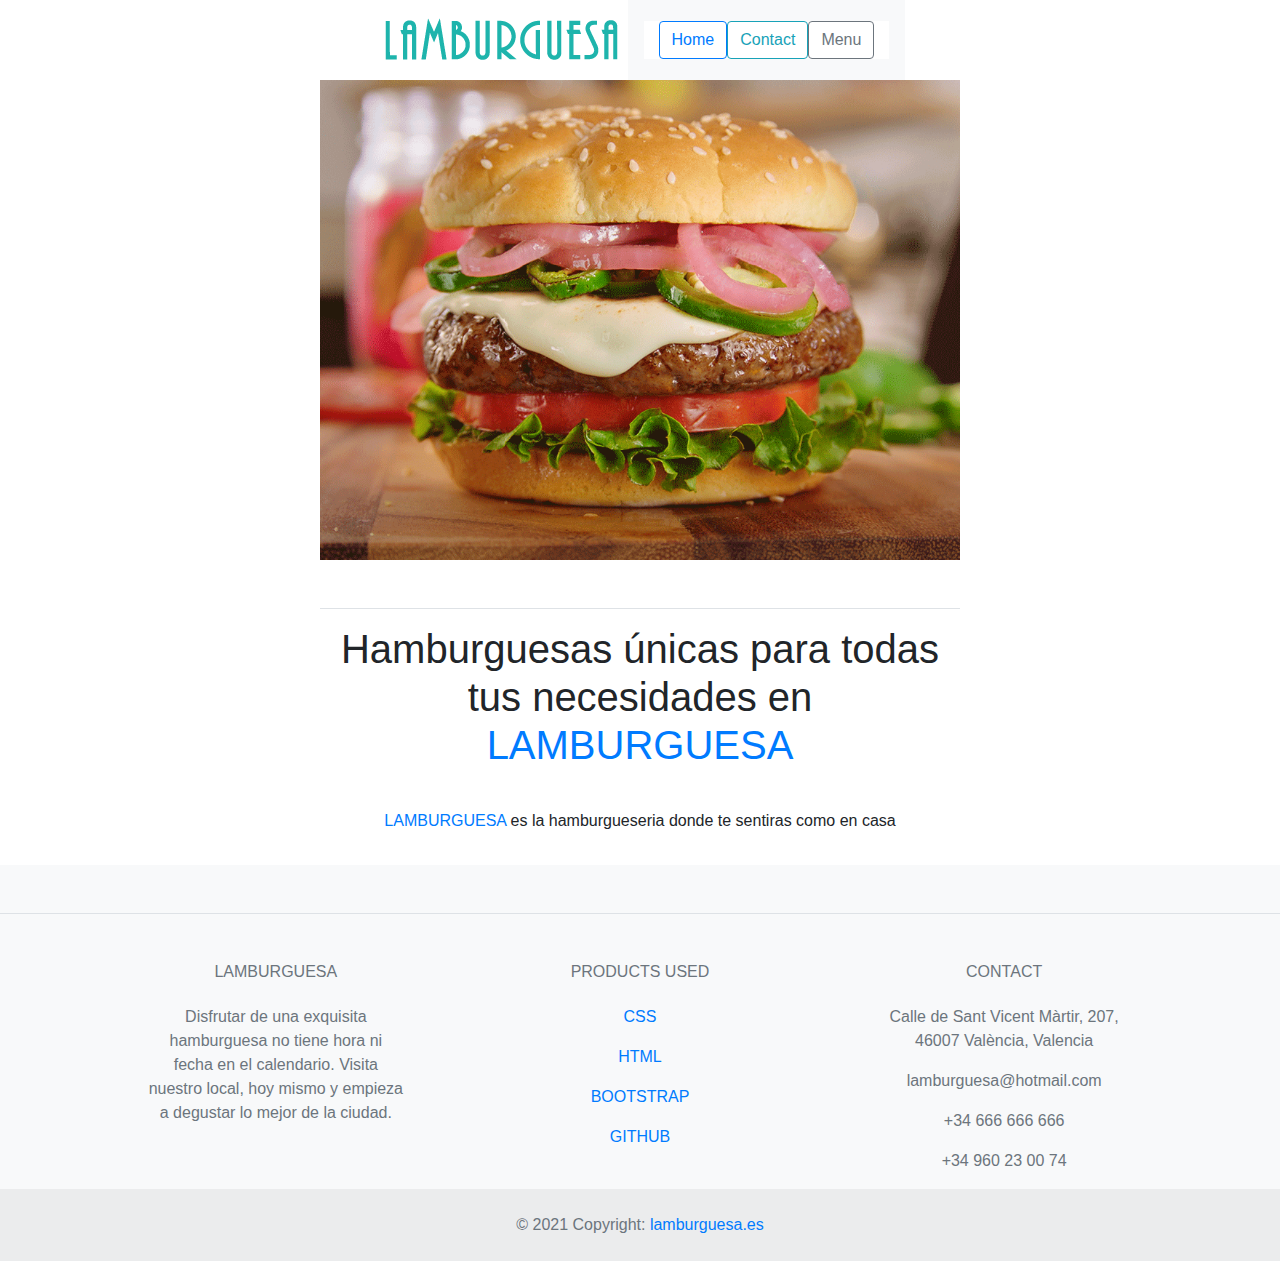
==== index.html @ 1e0f311e "Structure Improvement" ====
<!DOCTYPE html>
<html lang="en">

<head>
    <meta charset="UTF-8">
    <meta http-equiv="X-UA-Compatible" content="IE=edge">
    <meta name="viewport" content="width=device-width, initial-scale=1.0">
    <title>LAMBURGUESA</title>
    <link rel="stylesheet" href="CSS/styles.css">
    <link rel="stylesheet" href="https://maxcdn.bootstrapcdn.com/bootstrap/4.0.0/css/bootstrap.min.css"
        integrity="sha384-Gn5384xqQ1aoWXA+058RXPxPg6fy4IWvTNh0E263XmFcJlSAwiGgFAW/dAiS6JXm" crossorigin="anonymous">
    <link rel="shortcut icon" href="https://www.lamburguesa.es/wp-content/uploads/2019/11/Favicon-1.png"
        type="image/x-icon">
</head>

<body>
    <!-- Encabezado -->
    <header class="container-fluid">

        <img src="img/logo.png" alt="">

        <!-- Botones encabezado -->
        <nav class="navbar navbar-light bg-light">
            <form class="container-fluid justify-content-start">
                <a class="btn btn-outline-primary" href="index.html" role="button">Home</a>
                <a class="btn btn-outline-info" href="contact.html" role="button">Contact</a>
                <a class="btn btn-outline-secondary" href="menu.html" role="button">Menu</a>
            </form>
        </nav>
    </header>

    <!-- SLIDER -->
    <div id="carouselExampleSlidesOnly" class="carousel slide" data-bs-ride="carousel">
        <div class="carousel-inner">
            <div class="carousel-item active">
                <img src="img/burguer1.jpg" class="carousel-image" class="d-block w-100" alt="burguer1">
            </div>
            <div class="carousel-item ">
                <img src="img/burguer2.jpg" class="carousel-image" class="d-block w-100" alt="burguer2">
            </div>
            <div class="carousel-item ">
                <img src="img/burguer3.jpg" class="carousel-image" class="d-block w-100" alt="burguer3">
            </div>
            <div class="carousel-item ">
                <img src="img/burguer4.jpg" class="carousel-image" class="d-block w-100" alt="burguer4">
            </div>
        </div>
    </div>
    <!-- TEXTO -->
    <section class="d-flex flex-column justify-content-center align-items-center pt-5  text-center w-50 m-auto"
        id="intro">
        <h1 class="p-3 fs-2 border-top border-3">Hamburguesas únicas para todas tus necesidades en <span
                class="text-primary">LAMBURGUESA<span></h1>
        <p class="p-3  fs-4">
            <span class="text-primary">LAMBURGUESA</span> es la hamburgueseria donde te sentiras como en casa
        </p>
    </section>
    <!-- Footer -->
    <footer class="text-center text-lg-start bg-light text-muted">
        <section class="d-flex justify-content-center justify-content-lg-between p-4 border-bottom">
            <div class="me-5 d-none d-lg-block">
            </div>
            <div>
            </div>
            <!-- Right -->
        </section>
        <!-- Section: Links  -->
        <section class="">
            <div class="container text-center text-md-start mt-5">
                <!-- Grid row -->
                <div class="row mt-3">
                    <!-- Grid column -->
                    <div class="col-md-3 col-lg-4 col-xl-3 mx-auto mb-4">
                        <!-- Content -->
                        <h6 class="text-uppercase fw-bold mb-4">
                            <i class="fas fa-gem me-3"></i>LAMBURGUESA
                        </h6>
                        <p>
                            Disfrutar de una exquisita hamburguesa no tiene hora ni fecha en el calendario. Visita
                            nuestro local, hoy mismo y empieza a degustar lo mejor de la ciudad.
                        </p>
                    </div>
                    <!-- Grid column -->
                    <div class="col-md-2 col-lg-2 col-xl-2 mx-auto mb-4">
                        <!-- Links -->
                        <h6 class="text-uppercase fw-bold mb-4">
                            Products used
                        </h6>
                        <p>
                            <a href="https://www.w3schools.com/css/" target="_blank" class="text-reset">CSS</a>
                        </p>
                        <p>
                            <a href="https://www.w3schools.com/html/default.asp" target="_blank"
                                class="text-reset">HTML</a>
                        </p>
                        <p>
                            <a href="https://geekshubsacademy.com/cursos/bootstrap" target="_blank"
                                class="text-reset">BOOTSTRAP</a>
                        </p>
                        <p>
                            <a href="https://geekshubsacademy.com/cursos/github" target="_blank"
                                class="text-reset">GITHUB</a>
                        </p>
                    </div>
                    <!-- Grid column -->
                    <div class="col-md-4 col-lg-3 col-xl-3 mx-auto mb-md-0 mb-4">
                        <h6 class="text-uppercase fw-bold mb-4">
                            Contact
                        </h6>
                        <p><i class="fas fa-home me-3"></i>Calle de Sant Vicent Màrtir, 207, 46007 València, Valencia
                        </p>
                        <p>
                            <i class="fas fa-envelope me-3"></i>
                            lamburguesa@hotmail.com
                        </p>
                        <p><i class="fas fa-phone me-3"></i> +34 666 666 666</p>
                        <p><i class="fas fa-print me-3"></i> +34 960 23 00 74</p>
                    </div>
                    <!-- Grid column -->
                </div>
                <!-- Grid row -->
            </div>
        </section>
        <!-- Copyright -->
        <div class="text-center p-4" style="background-color: rgba(0, 0, 0, 0.05);">
            © 2021 Copyright:
            <a class="text-reset fw-bold" href="lamburguesa.es">lamburguesa.es</a>
        </div>
        <!-- Copyright -->
    </footer>
    <!-- Footer -->
    <script src="https://cdn.jsdelivr.net/npm/bootstrap@5.0.2/dist/js/bootstrap.bundle.min.js"
        integrity="sha384-MrcW6ZMFYlzcLA8Nl+NtUVF0sA7MsXsP1UyJoMp4YLEuNSfAP+JcXn/tWtIaxVXM" crossorigin="anonymous">
    </script>
    <script src="JS/main.js"></script>
</body>

</html>
---- CSS/styles.css ----
.container-fluid{
    display: flex;
    justify-content: center;
    background-color: white;  
}


.carousel-image{
 width: 100%;
}
.carousel-item{
    width: 50% !important;
}
.carousel-inner{
    display: flex;
    justify-content: center;
}
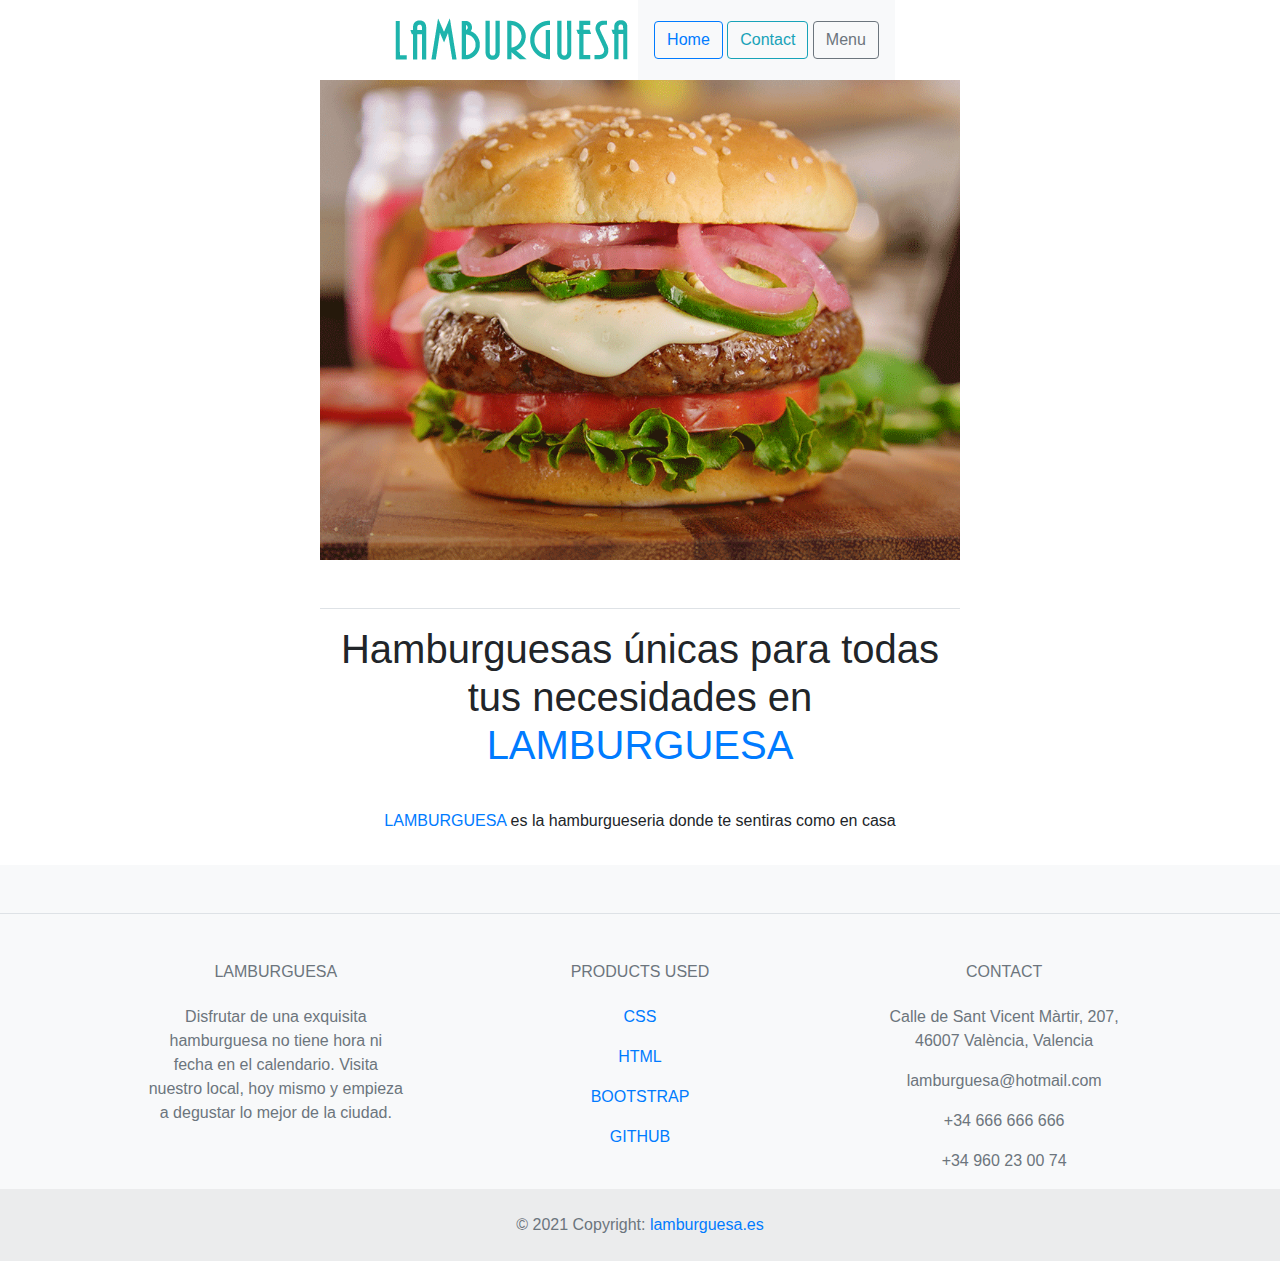
==== commit a5d20bf8: "navBar Improvement" ====
--- a/index.html
+++ b/index.html
@@ -1,6 +1,5 @@
 <!DOCTYPE html>
 <html lang="en">
-
 <head>
     <meta charset="UTF-8">
     <meta http-equiv="X-UA-Compatible" content="IE=edge">
@@ -12,7 +11,6 @@
     <link rel="shortcut icon" href="https://www.lamburguesa.es/wp-content/uploads/2019/11/Favicon-1.png"
         type="image/x-icon">
 </head>
-
 <body>
     <!-- Encabezado -->
     <header class="container-fluid">
@@ -21,14 +19,14 @@
 
         <!-- Botones encabezado -->
         <nav class="navbar navbar-light bg-light">
-            <form class="container-fluid justify-content-start">
+            <form class=" justify-content-start">
                 <a class="btn btn-outline-primary" href="index.html" role="button">Home</a>
                 <a class="btn btn-outline-info" href="contact.html" role="button">Contact</a>
                 <a class="btn btn-outline-secondary" href="menu.html" role="button">Menu</a>
             </form>
         </nav>
     </header>
-
+    
     <!-- SLIDER -->
     <div id="carouselExampleSlidesOnly" class="carousel slide" data-bs-ride="carousel">
         <div class="carousel-inner">
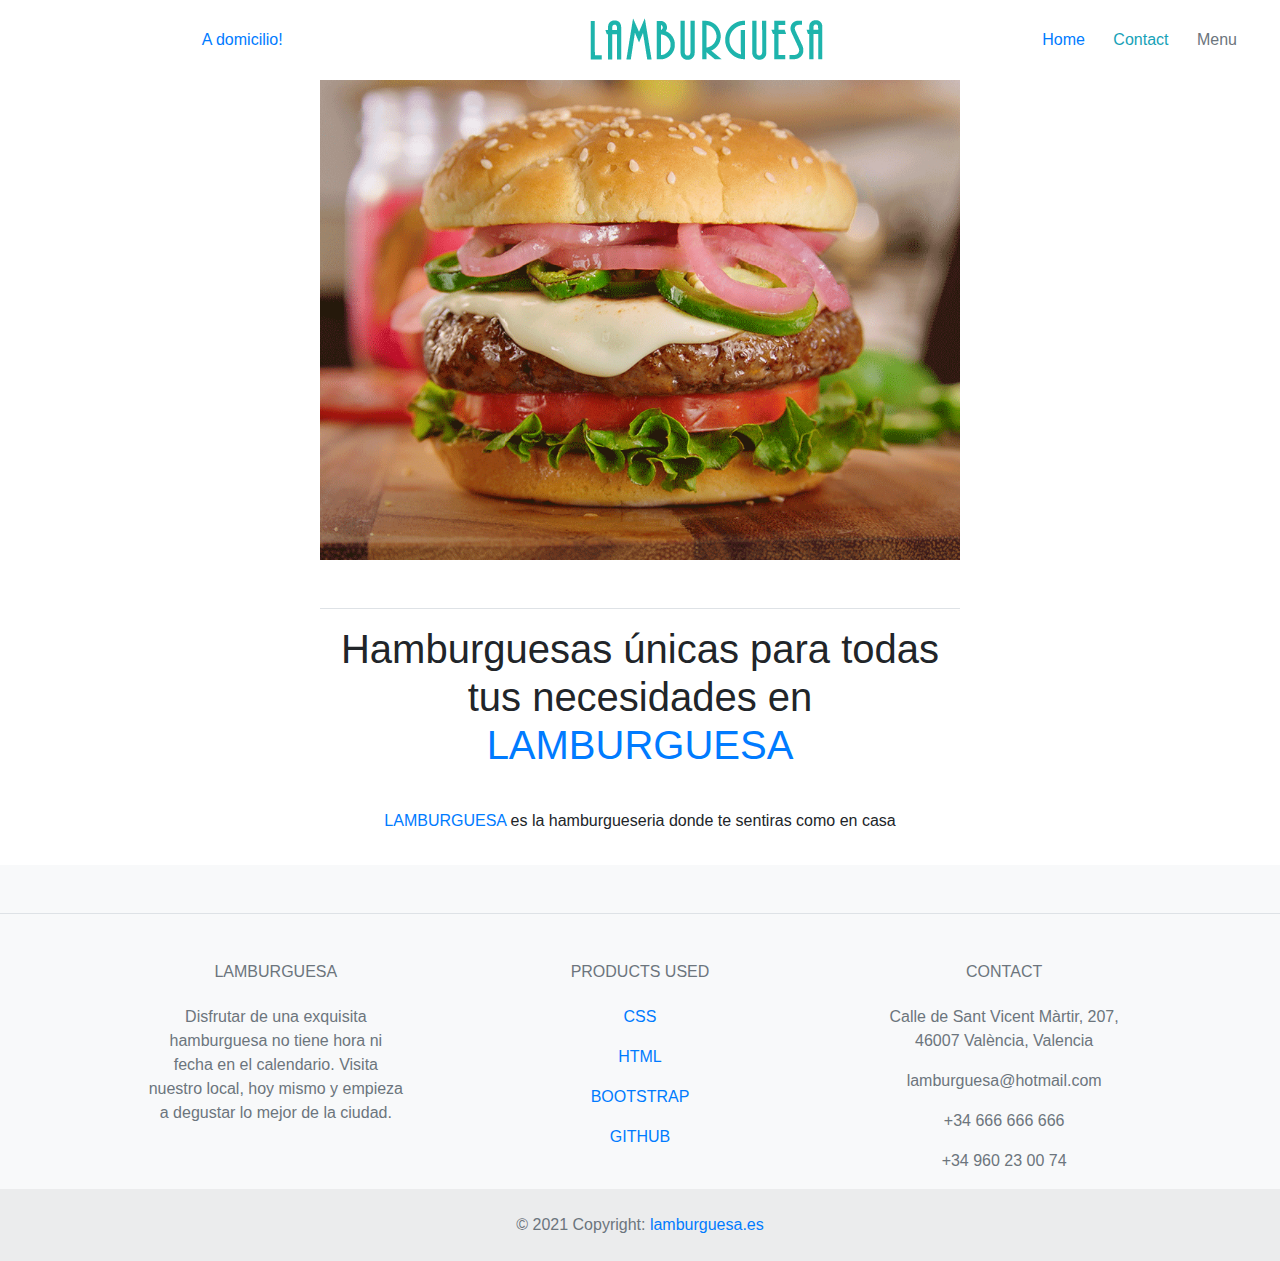
==== commit 1031f55f: "header styles fixed" ====
--- a/index.html
+++ b/index.html
@@ -1,5 +1,6 @@
 <!DOCTYPE html>
 <html lang="en">
+
 <head>
     <meta charset="UTF-8">
     <meta http-equiv="X-UA-Compatible" content="IE=edge">
@@ -11,14 +12,18 @@
     <link rel="shortcut icon" href="https://www.lamburguesa.es/wp-content/uploads/2019/11/Favicon-1.png"
         type="image/x-icon">
 </head>
+
 <body>
     <!-- Encabezado -->
-    <header class="container-fluid">
-
+    <header class="container-fluid d-flex justify-content-between">
+        <nav class="navbar navbar-light space d-flex justify-content-center">
+            <img src="https://www.lamburguesa.es/wp-content/uploads/2019/11/Favicon-1.png" alt="">
+            <a class="btn btn-outline-primary" href="" role="button">A domicilio!</a>
+        </nav>
         <img src="img/logo.png" alt="">
 
         <!-- Botones encabezado -->
-        <nav class="navbar navbar-light bg-light">
+        <nav class="navbar navbar-light">
             <form class=" justify-content-start">
                 <a class="btn btn-outline-primary" href="index.html" role="button">Home</a>
                 <a class="btn btn-outline-info" href="contact.html" role="button">Contact</a>
@@ -26,7 +31,7 @@
             </form>
         </nav>
     </header>
-    
+
     <!-- SLIDER -->
     <div id="carouselExampleSlidesOnly" class="carousel slide" data-bs-ride="carousel">
         <div class="carousel-inner">
--- a/CSS/styles.css
+++ b/CSS/styles.css
@@ -18,4 +18,16 @@
     justify-content: center;
 }
 
+.space{
+    width: 30vw;
+}
 
+.navbar .btn{
+    border: none !important;
+}
+.space .btn{
+    border: none !important;
+}
+.space img{
+    width: 20%;
+}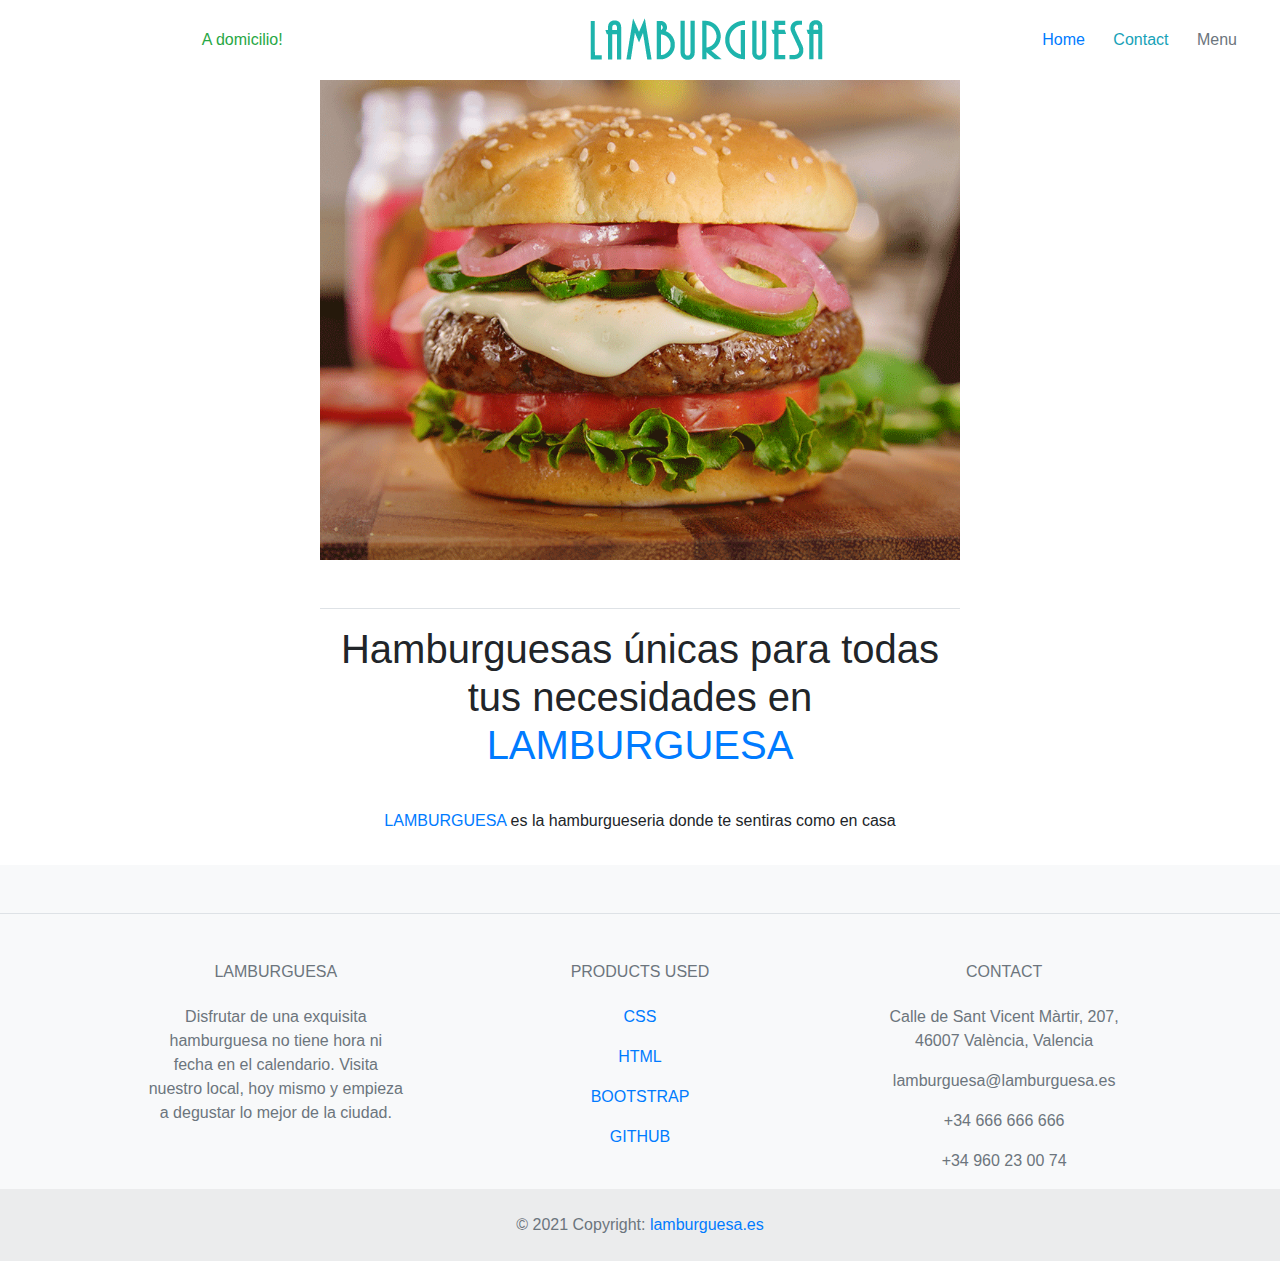
==== commit 669325d5: "domicilio improvecent with links and footer reality improved" ====
--- a/index.html
+++ b/index.html
@@ -18,7 +18,7 @@
     <header class="container-fluid d-flex justify-content-between">
         <nav class="navbar navbar-light space d-flex justify-content-center">
             <img src="https://www.lamburguesa.es/wp-content/uploads/2019/11/Favicon-1.png" alt="">
-            <a class="btn btn-outline-primary" href="" role="button">A domicilio!</a>
+            <a class="btn btn-outline-primary text-success" href="domicilio.html" role="button">A domicilio!</a>
         </nav>
         <img src="img/logo.png" alt="">
 
@@ -114,7 +114,7 @@
                         </p>
                         <p>
                             <i class="fas fa-envelope me-3"></i>
-                            lamburguesa@hotmail.com
+                            lamburguesa@lamburguesa.es
                         </p>
                         <p><i class="fas fa-phone me-3"></i> +34 666 666 666</p>
                         <p><i class="fas fa-print me-3"></i> +34 960 23 00 74</p>
--- a/CSS/styles.css
+++ b/CSS/styles.css
@@ -30,4 +30,21 @@
 }
 .space img{
     width: 20%;
-}+}
+
+.imagenfondo{
+    background-color: rgba(255, 255, 255, 0);
+    background-image: url(https://www.lamburguesa.es/wp-content/uploads/2020/05/Bacon-Burger-1.jpg);
+    background-position: center center;
+    background-repeat: no-repeat;
+    background-size: cover;
+    height: calc(100vh - 80px);
+    display: flex;
+    
+}
+.card-group{
+    display: flex;
+    justify-content: center;
+    align-items: center;
+    
+}
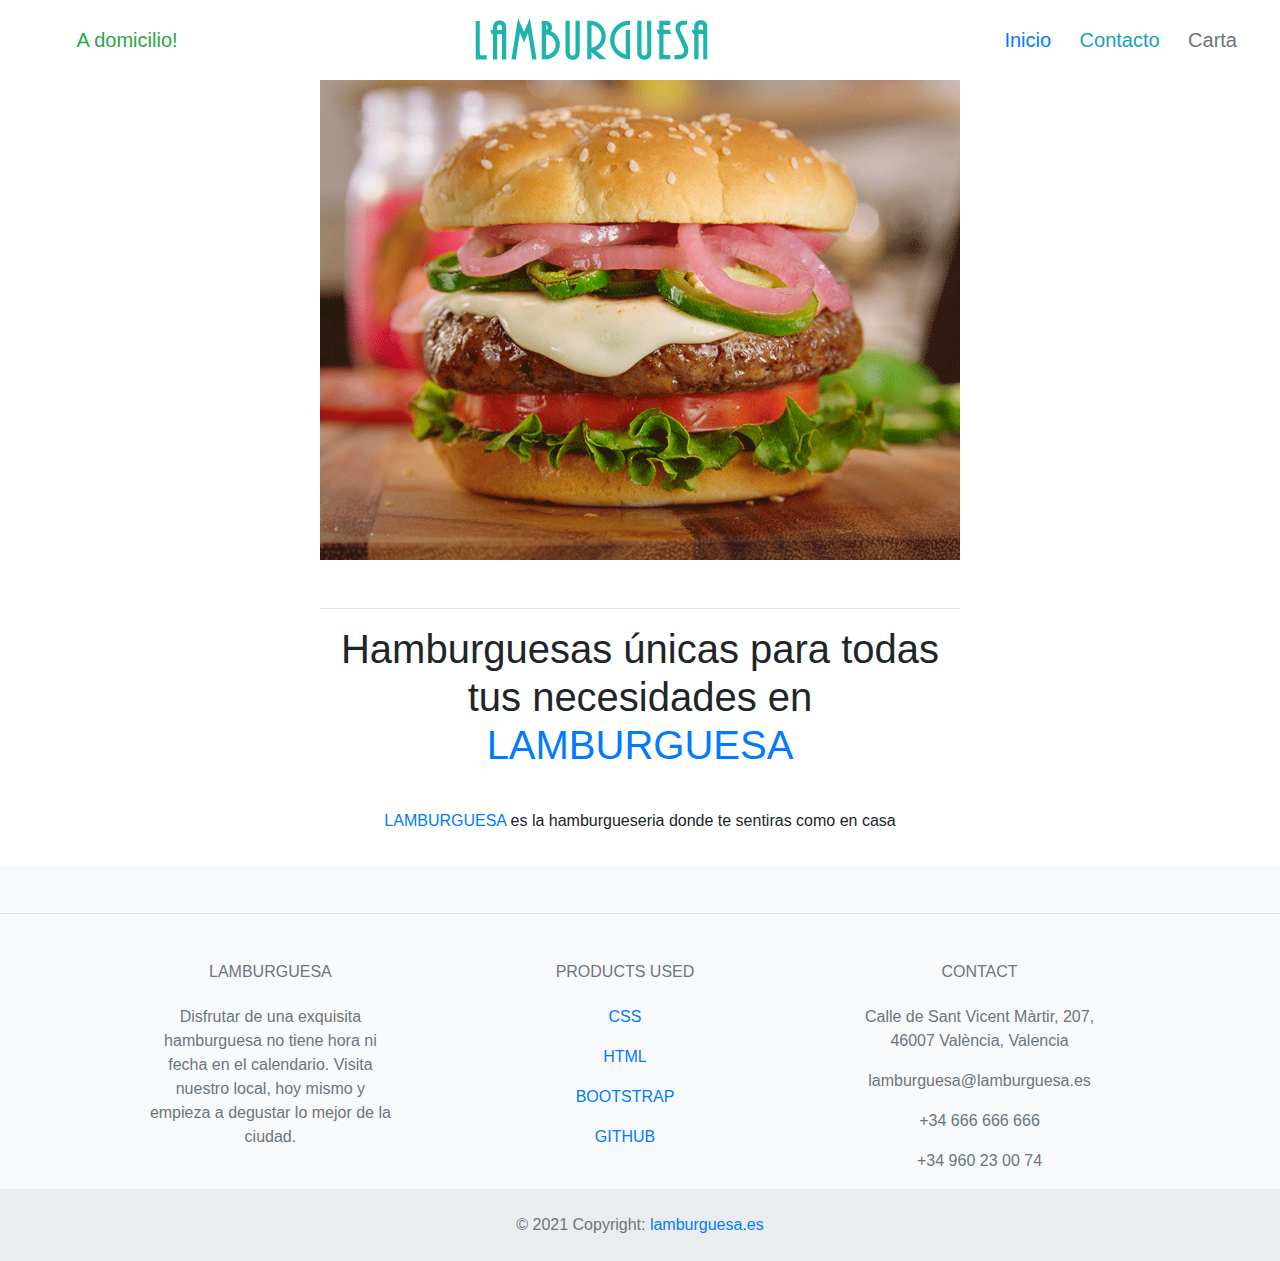
==== commit 54caa278: "better naming and images added to menu" ====
--- a/index.html
+++ b/index.html
@@ -25,9 +25,9 @@
         <!-- Botones encabezado -->
         <nav class="navbar navbar-light">
             <form class=" justify-content-start">
-                <a class="btn btn-outline-primary" href="index.html" role="button">Home</a>
-                <a class="btn btn-outline-info" href="contact.html" role="button">Contact</a>
-                <a class="btn btn-outline-secondary" href="menu.html" role="button">Menu</a>
+                <a class="btn btn-outline-primary" href="index.html" role="button">Inicio</a>
+                <a class="btn btn-outline-info" href="contact.html" role="button">Contacto</a>
+                <a class="btn btn-outline-secondary" href="menu.html" role="button">Carta</a>
             </form>
         </nav>
     </header>
--- a/CSS/styles.css
+++ b/CSS/styles.css
@@ -1,5 +1,7 @@
 
-
+body{
+    cursor: url('/img/Favicon-1.jpg'),auto;
+}
 .container-fluid{
     display: flex;
     justify-content: center;
@@ -19,7 +21,7 @@
 }
 
 .space{
-    width: 30vw;
+    width: 15vw;
 }
 
 .navbar .btn{
@@ -42,9 +44,26 @@
     display: flex;
     
 }
-.card-group{
+.card{
+    height: 30%;
+}
+
+nav a {
+    font-size: 20px!important;
+}
+
+.card-text{
+    font-size: 1.5em;
+}
+.card-body .btn{
+    width: 40%;
+}
+ .row{
+    margin-right: 15px !important;
+}
+.padre{
     display: flex;
-    justify-content: center;
-    align-items: center;
-    
-}
+    flex-direction: column;
+    justify-content: space-between;
+    height: 93.5vh;
+}